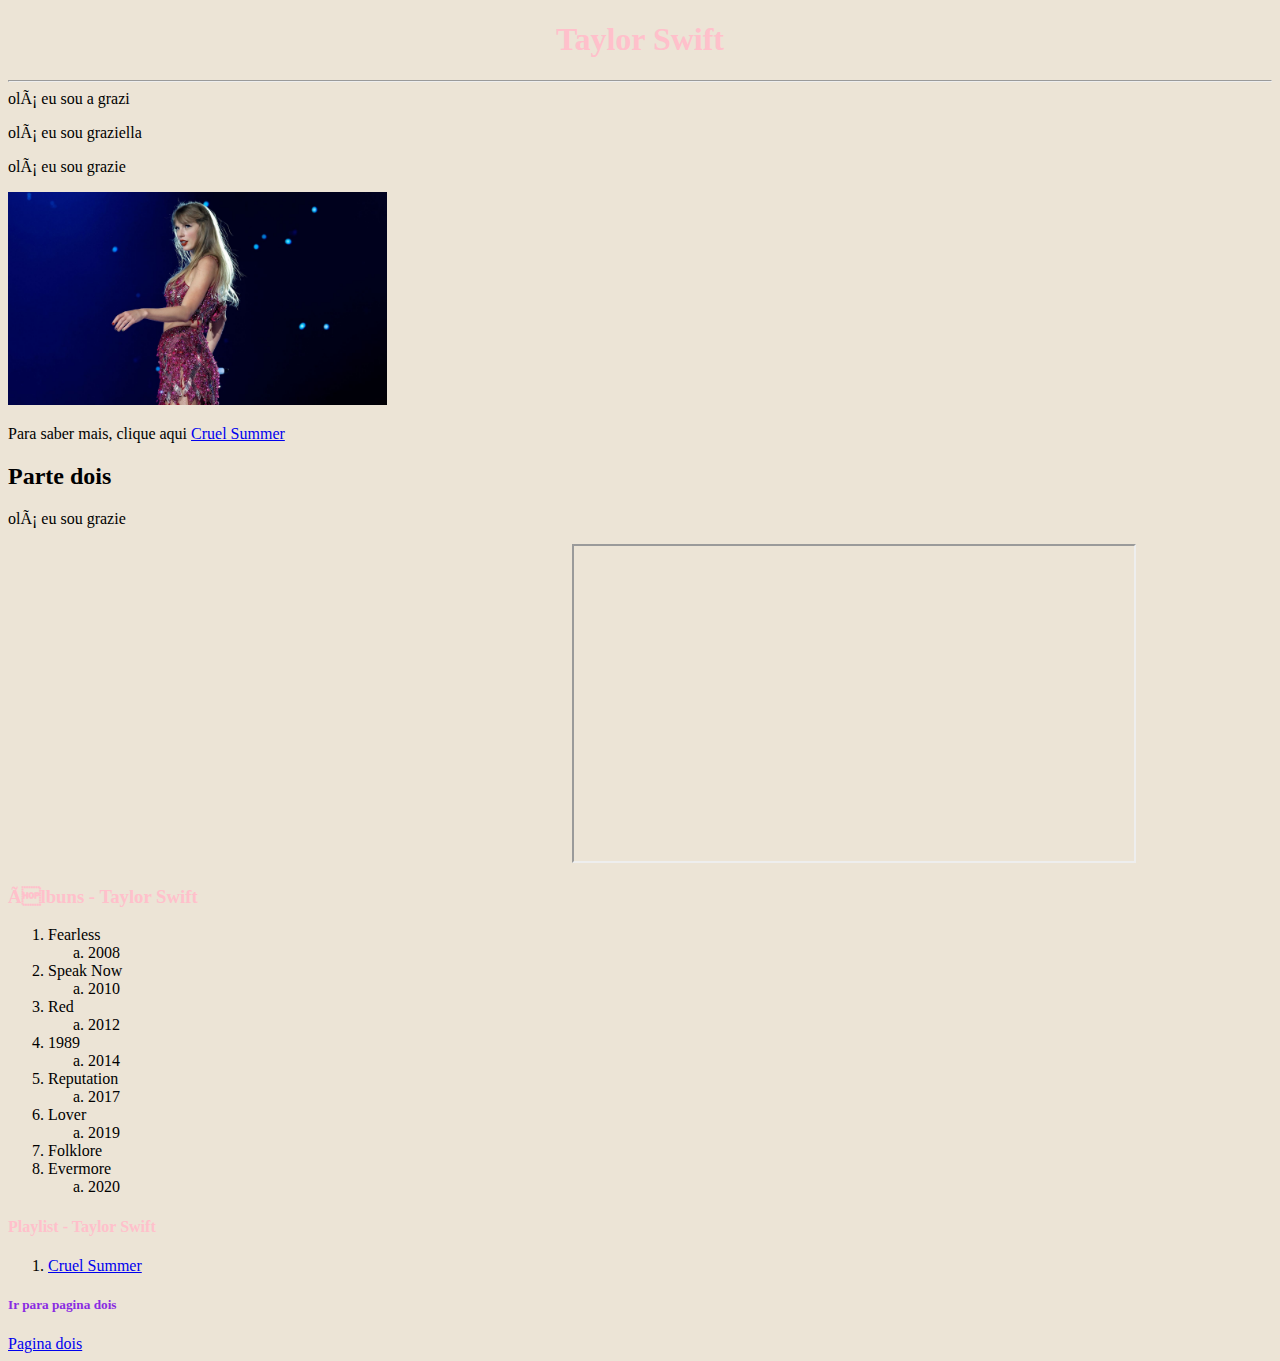
==== index.html @ 5e9f31f8 "Update index.html" ====
<!DOCTYPE html>
<html lang="pt-br">
<head>
    <meta charset="UFT-8">
    <meta name="viewport"content="width=device-width, initial-scale=1.0">
    <link rel="shortcut icon" href="favicon.png" type="image/png">
    <title>Primeiro Site</title>
</head>
        <body style="background-color: rgb(236, 228, 214);">
            <h1 style="text-align:center;color:pink;font-size: 55;"> Taylor Swift </h1>
            <hr>
            olá eu sou a grazi 
            <p> olá eu sou graziella</p>
            <p> olá eu sou grazie</p>
            <img src="taylor swfit.jpeg" width="30%" />
            <p> Para saber mais, clique aqui
                <a href="https://youtu.be/ic8j13piAhQ?si=aEG5fLqDv_G0RYVB"> Cruel Summer</a></p>
                <h2> Parte dois</h2>
                <p> olá eu sou grazie</p>
                <iframe width="560" height="315" src="https://www.youtube-nocookie.com/embed/amgPXKrFZVg?si=nEIVb8xx_25KAHhW" title="YouTube video player" frameborder="0" allow="accelerometer; autoplay; clipboard-write; encrypted-media; gyroscope; picture-in-picture; web-share" referrerpolicy="strict-origin-when-cross-origin" allowfullscreen></iframe>            
                <iframe width="560" height="315" src="https://www.cnnbrasil.com.br/entretenimento/taylor-swift-inaugura-setor-atras-do-palco-para-fas-apenas-escutarem-shows/"></iframe>
            <h3 style="color: pink;font-size:40">Álbuns - Taylor Swift</h3>
            <ol>
                <li>Fearless</li>
                <ol type="a">
                    <li>2008</li>
                </ol>
                <li>Speak Now </li>
                <ol type="a">
                    <li> 2010</li>
                </ol type="a">
                <li>Red</li>
                <ol type="a">
                    <li>2012</li>
                </ol>
                <li>1989</li>
                <ol type="a">
                    <li> 2014</li>
                </ol>
                <li>Reputation </li>
                <ol type="a">
                    <li>2017</li>
                </ol>
                <li>Lover</li>
                <ol type="a">
                    <li>2019</li>
                </ol>
                <li>Folklore </li>
                <li>Evermore</li>
                <ol type="a">
                    <li>2020</li>
                </ol>
            </ol>
            <h4 style="color: pink;font-size:50"> Playlist - Taylor Swift</h4>
            <ol>
                <li><a href="https://youtu.be/ic8j13piAhQ?si=-uRvXHIl0A_Ffdnr" target="_blank"> Cruel Summer </a></li>
            </ol>
            <h5 style="color:blueviolet"> Ir para pagina dois </h5>
                <a href="pagina2.html" target="_blank"> Pagina dois</a>
         
            </body>
</html>
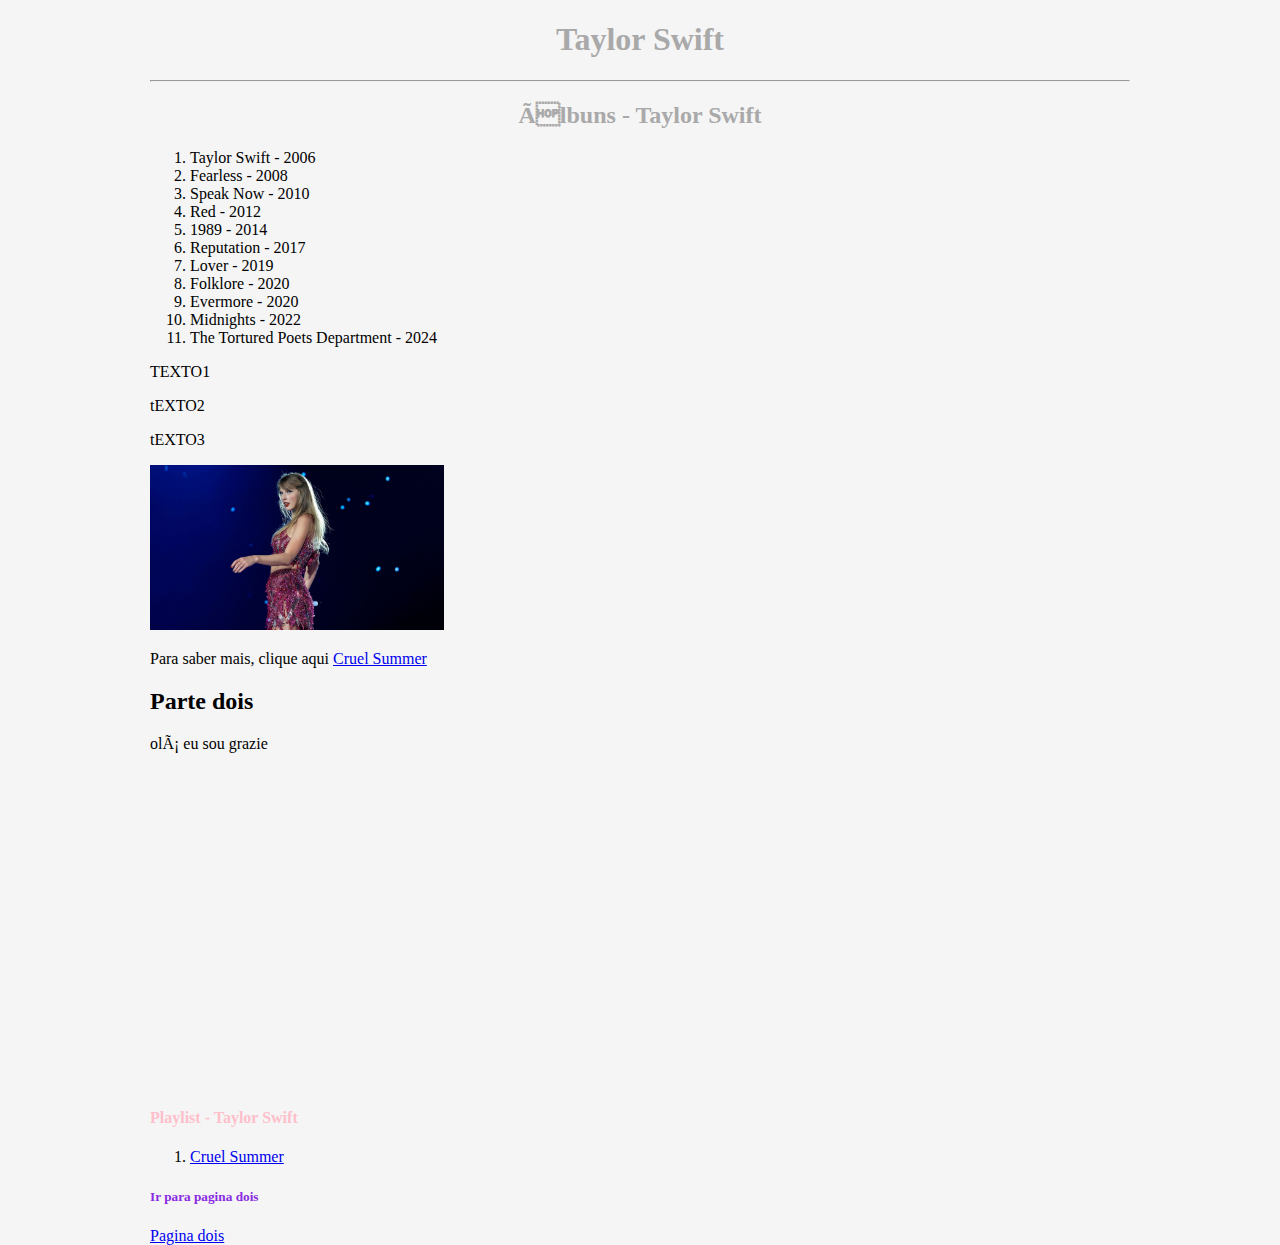
==== commit 99e950e2: "teste" ====
--- a/index.html
+++ b/index.html
@@ -6,51 +6,34 @@
     <link rel="shortcut icon" href="favicon.png" type="image/png">
     <title>Primeiro Site</title>
 </head>
-        <body style="background-color: rgb(236, 228, 214);">
-            <h1 style="text-align:center;color:pink;font-size: 55;"> Taylor Swift </h1>
+        <body style="background-color:WhiteSmoke; margin:0 150px;">
+            <h1 style="text-align:center;color:DarkGray;"> Taylor Swift </h1>
             <hr>
-            olá eu sou a grazi 
-            <p> olá eu sou graziella</p>
-            <p> olá eu sou grazie</p>
+            <h2 style="color: darkgray;font-size:40; text-align:center">Álbuns - Taylor Swift</h2>
+            <ol>
+                <li>Taylor Swift - 2006</li>
+                <li>Fearless - 2008</li>
+                <li>Speak Now - 2010</li>
+                <li>Red - 2012</li>
+                <li>1989 - 2014</li>
+                <li>Reputation - 2017 </li>
+                <li>Lover - 2019</li>
+                <li>Folklore - 2020</li>
+                <li>Evermore -  2020</li>
+                <li>Midnights - 2022</li>
+                <li>The Tortured Poets Department - 2024</li>         
+            </ol>
+            TEXTO1
+            <p> tEXTO2</p>
+            <p> tEXTO3</p>
             <img src="taylor swfit.jpeg" width="30%" />
             <p> Para saber mais, clique aqui
                 <a href="https://youtu.be/ic8j13piAhQ?si=aEG5fLqDv_G0RYVB"> Cruel Summer</a></p>
                 <h2> Parte dois</h2>
                 <p> olá eu sou grazie</p>
                 <iframe width="560" height="315" src="https://www.youtube-nocookie.com/embed/amgPXKrFZVg?si=nEIVb8xx_25KAHhW" title="YouTube video player" frameborder="0" allow="accelerometer; autoplay; clipboard-write; encrypted-media; gyroscope; picture-in-picture; web-share" referrerpolicy="strict-origin-when-cross-origin" allowfullscreen></iframe>            
-                <iframe width="560" height="315" src="https://www.cnnbrasil.com.br/entretenimento/taylor-swift-inaugura-setor-atras-do-palco-para-fas-apenas-escutarem-shows/"></iframe>
-            <h3 style="color: pink;font-size:40">Álbuns - Taylor Swift</h3>
-            <ol>
-                <li>Fearless</li>
-                <ol type="a">
-                    <li>2008</li>
-                </ol>
-                <li>Speak Now </li>
-                <ol type="a">
-                    <li> 2010</li>
-                </ol type="a">
-                <li>Red</li>
-                <ol type="a">
-                    <li>2012</li>
-                </ol>
-                <li>1989</li>
-                <ol type="a">
-                    <li> 2014</li>
-                </ol>
-                <li>Reputation </li>
-                <ol type="a">
-                    <li>2017</li>
-                </ol>
-                <li>Lover</li>
-                <ol type="a">
-                    <li>2019</li>
-                </ol>
-                <li>Folklore </li>
-                <li>Evermore</li>
-                <ol type="a">
-                    <li>2020</li>
-                </ol>
-            </ol>
+               
+          
             <h4 style="color: pink;font-size:50"> Playlist - Taylor Swift</h4>
             <ol>
                 <li><a href="https://youtu.be/ic8j13piAhQ?si=-uRvXHIl0A_Ffdnr" target="_blank"> Cruel Summer </a></li>
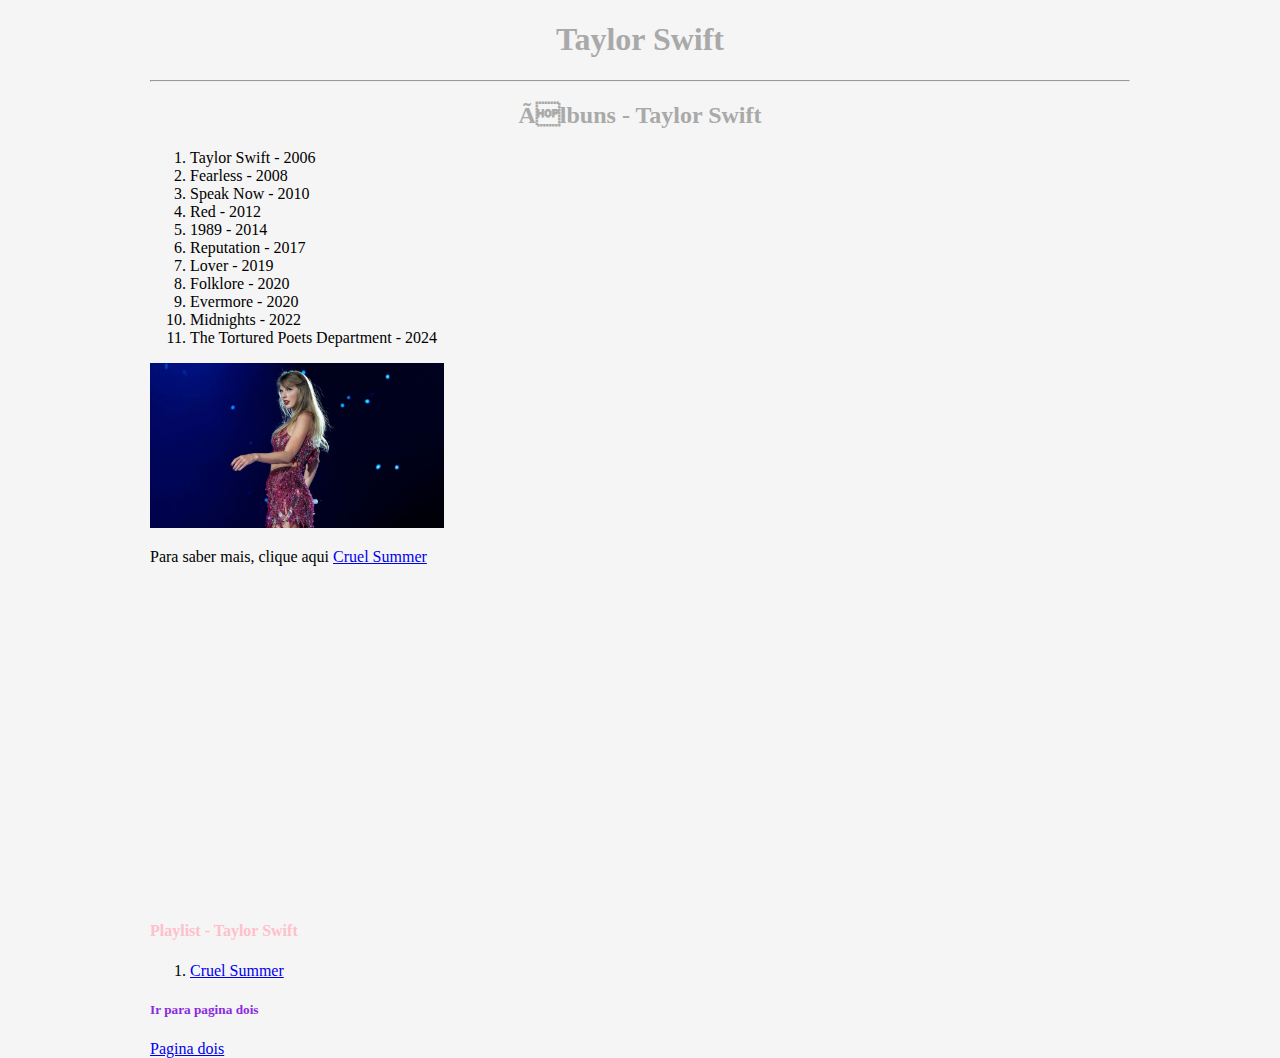
==== commit 0274e02a: "teste" ====
--- a/index.html
+++ b/index.html
@@ -5,8 +5,10 @@
     <meta name="viewport"content="width=device-width, initial-scale=1.0">
     <link rel="shortcut icon" href="favicon.png" type="image/png">
     <title>Primeiro Site</title>
+    <link rel="preconnect" href="https://fonts.googleapis.com">
 </head>
         <body style="background-color:WhiteSmoke; margin:0 150px;">
+            <link rel="preconnect" href="https://fonts.googleapis.com">
             <h1 style="text-align:center;color:DarkGray;"> Taylor Swift </h1>
             <hr>
             <h2 style="color: darkgray;font-size:40; text-align:center">Álbuns - Taylor Swift</h2>
@@ -23,14 +25,9 @@
                 <li>Midnights - 2022</li>
                 <li>The Tortured Poets Department - 2024</li>         
             </ol>
-            TEXTO1
-            <p> tEXTO2</p>
-            <p> tEXTO3</p>
             <img src="taylor swfit.jpeg" width="30%" />
             <p> Para saber mais, clique aqui
                 <a href="https://youtu.be/ic8j13piAhQ?si=aEG5fLqDv_G0RYVB"> Cruel Summer</a></p>
-                <h2> Parte dois</h2>
-                <p> olá eu sou grazie</p>
                 <iframe width="560" height="315" src="https://www.youtube-nocookie.com/embed/amgPXKrFZVg?si=nEIVb8xx_25KAHhW" title="YouTube video player" frameborder="0" allow="accelerometer; autoplay; clipboard-write; encrypted-media; gyroscope; picture-in-picture; web-share" referrerpolicy="strict-origin-when-cross-origin" allowfullscreen></iframe>            
                
           
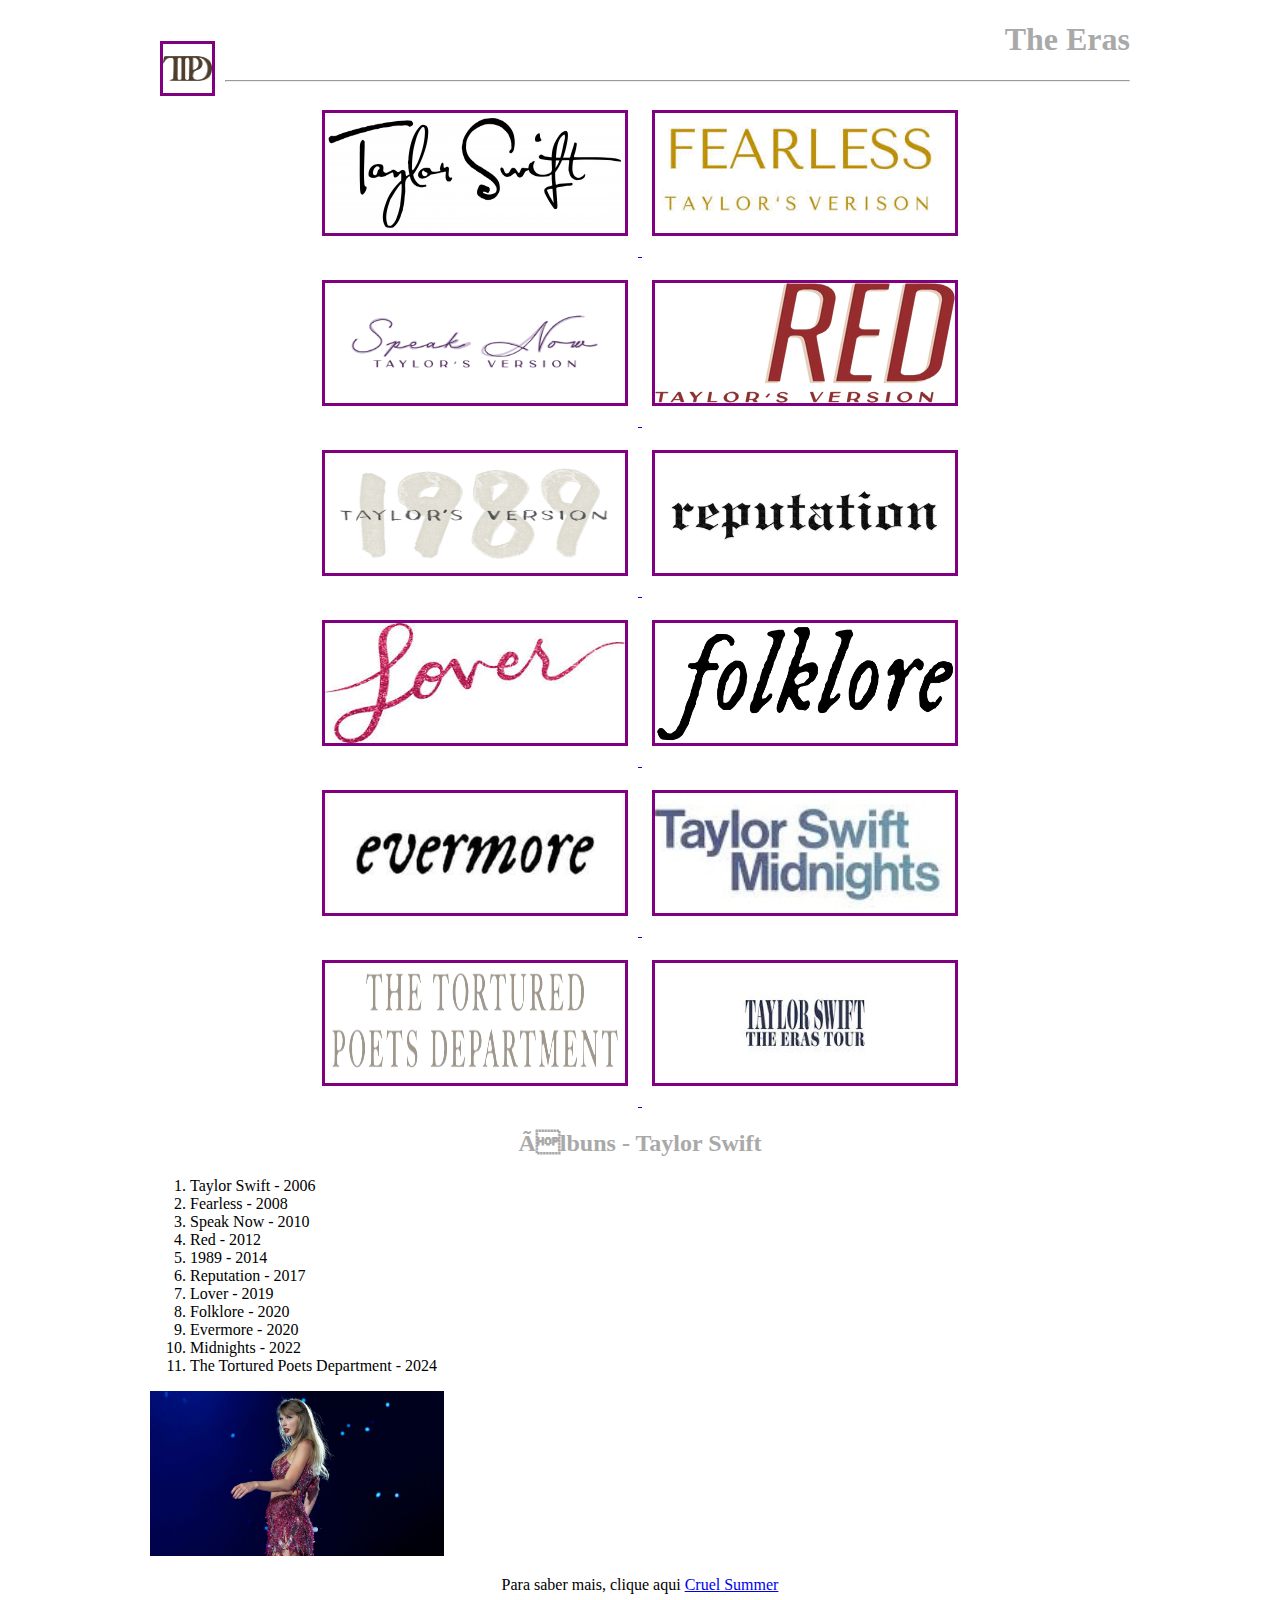
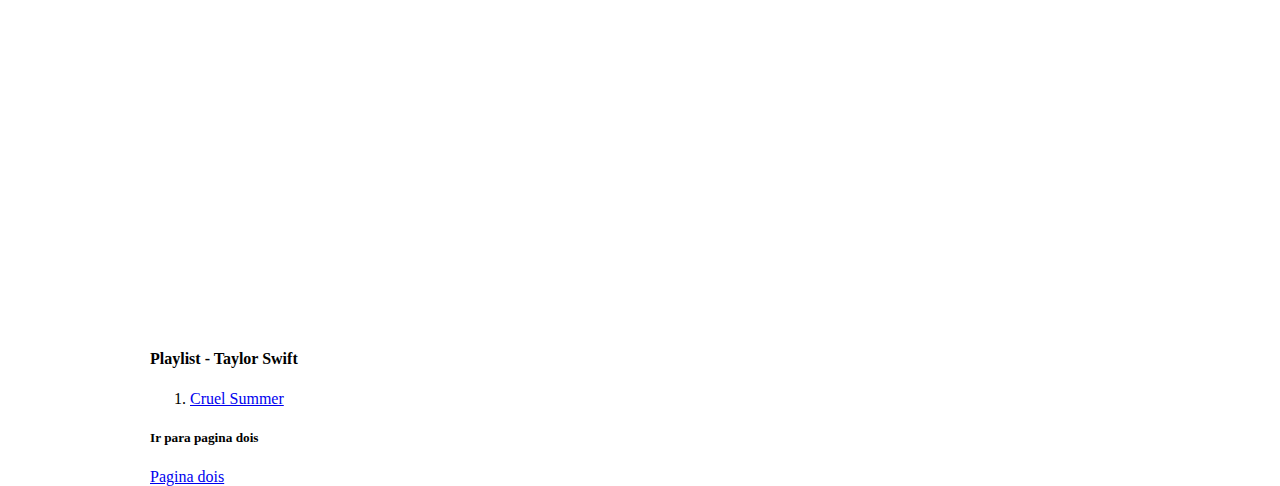
==== commit e01f701e: "teste" ====
--- a/index.html
+++ b/index.html
@@ -3,15 +3,67 @@
 <head>
     <meta charset="UFT-8">
     <meta name="viewport"content="width=device-width, initial-scale=1.0">
-    <link rel="shortcut icon" href="favicon.png" type="image/png">
-    <title>Primeiro Site</title>
+    <link rel="shortcut icon" href="imagens/logoTaylor.png" type="image/png">
+    <title>Taylor Swift- Home</title>
     <link rel="preconnect" href="https://fonts.googleapis.com">
+    <link rel="stylesheet" href="css/estilo.css">
+    <link rel="preconnect" href="https://fonts.googleapis.com">
+    <style>
+        a img {
+            max-width: 300px;
+            width: 300px;
+            max-height: 120px;
+            height: 120px;
+        }
+    </style>
+
 </head>
-        <body style="background-color:WhiteSmoke; margin:0 150px;">
-            <link rel="preconnect" href="https://fonts.googleapis.com">
-            <h1 style="text-align:center;color:DarkGray;"> Taylor Swift </h1>
+        <body>
+            <div>
+               <img src=" imagens/logoTaylor.png" width="5%" alt="Logo taylor" title="logo" style="float: left;">
+               <h1> The Eras </h1>  
+            </div>
             <hr>
-            <h2 style="color: darkgray;font-size:40; text-align:center">Álbuns - Taylor Swift</h2>
+            <div style="text-align: center; width: 80%;  margin: 0 10%;">
+                <a href="https://www.youtube.com/playlist?list=PLdXAaFXS7KDv_A4FSG4bZ_xM1gpfwlR4V" target="_blank">
+                    <img src="imagens/TSlogo.jpg" >
+                </a>
+                <a href="playlist.html" target="_blank">
+                    <img src="imagens/fearlessjpg.jpg" >
+                </a>
+                <a href="https://www.youtube.com/playlist?list=PLxA687tYuMWiQ8--6osItwaFfYm2Pj3ci" target="_blank">
+                    <img src="SpeakNow.webp" >
+                </a>
+                <a href="https://www.youtube.com/playlist?list=PLxA687tYuMWitUXCzppRcz3Tvnc763PPB" target="_blank">
+                    <img src="imagens/red.webp">
+                </a>
+                <a href="https://www.youtube.com/playlist?list=PLxA687tYuMWiHaLuwtNz6edZMBBgrXTL_" target="_blank">
+                    <img src="imagens/1989_(Taylor's_Version).png">
+                </a>
+                <a href="https://www.youtube.com/playlist?list=PLbf3ayzuvZVU9NvZVGv4EE_YLlli0IEpt" target="_blank">
+                    <img src="imagens/reputacion.png">
+                </a>
+                <a href="https://www.youtube.com/playlist?list=PLzbGLskt3hhnZbC2GPdJv7BBWJcmH_Czq" target="_blank">
+                    <img src="imagens/lover.jpg">
+                </a>
+                <a href="https://www.youtube.com/playlist?list=PLfiMjLyNWxeZl828zfvlnymKB2c9o3cKp" target="_blank">
+                    <img src="imagens/folklore.png">
+                </a>
+                <a href="https://www.youtube.com/playlist?list=PLINj2JJM1jxP3taLik1NA6CFs5L-TD7uw" target="_blank">
+                    <img src="imagens/evermore.jpg">
+                </a>
+                <a href="https://www.youtube.com/playlist?list=PLxA687tYuMWgXjGLvPvOWqXWgHEIA2JW6" target="_blank">
+                    <img src="imagens/midnights.jpg">
+                </a>
+                <a href="https://www.youtube.com/playlist?list=PLgaFNC_I_ZkkGoUZNP2IdPaPThH9Sq68o" target="_blank">
+                    <img src="imagens/The_Tortured_Poets_Department_Logo (1).png">
+                </a>
+                <a href="https://www.youtube.com/playlist?list=PLbf3ayzuvZVU9NvZVGv4EE_YLlli0IEpt" target="_blank">
+                    <img src="imagens/theErasjpg.jpg">
+                </a>
+            </div>
+
+            <h2>Álbuns - Taylor Swift</h2>
             <ol>
                 <li>Taylor Swift - 2006</li>
                 <li>Fearless - 2008</li>
@@ -31,11 +83,11 @@
                 <iframe width="560" height="315" src="https://www.youtube-nocookie.com/embed/amgPXKrFZVg?si=nEIVb8xx_25KAHhW" title="YouTube video player" frameborder="0" allow="accelerometer; autoplay; clipboard-write; encrypted-media; gyroscope; picture-in-picture; web-share" referrerpolicy="strict-origin-when-cross-origin" allowfullscreen></iframe>            
                
           
-            <h4 style="color: pink;font-size:50"> Playlist - Taylor Swift</h4>
+            <h4> Playlist - Taylor Swift</h4>
             <ol>
                 <li><a href="https://youtu.be/ic8j13piAhQ?si=-uRvXHIl0A_Ffdnr" target="_blank"> Cruel Summer </a></li>
             </ol>
-            <h5 style="color:blueviolet"> Ir para pagina dois </h5>
+            <h5> Ir para pagina dois </h5>
                 <a href="pagina2.html" target="_blank"> Pagina dois</a>
          
             </body>
--- a/css/estilo.css
+++ b/css/estilo.css
@@ -0,0 +1,32 @@
+
+h1{
+    text-align: right;
+    font-size:55 ;
+    color:darkgray;
+    font-family: 'Times New Roman', Times, serif;
+}
+body{
+    background-color:EEEEE0;
+    margin:0 150px;
+}
+h2{
+    text-align:center;
+    font-size:40;
+    color:darkgray;
+    font-family: 'Times New Roman', Times, serif;  
+}
+div img{
+    border: 3px solid purple;
+    margin: 20px 10px;
+}
+
+div img:hover{
+    border: 3px solid yellow;
+}
+
+p{
+    text-align: center;
+    font-size: 21;
+    color:black;
+    font-family: 'Times New Roman', Times, serif;  
+}
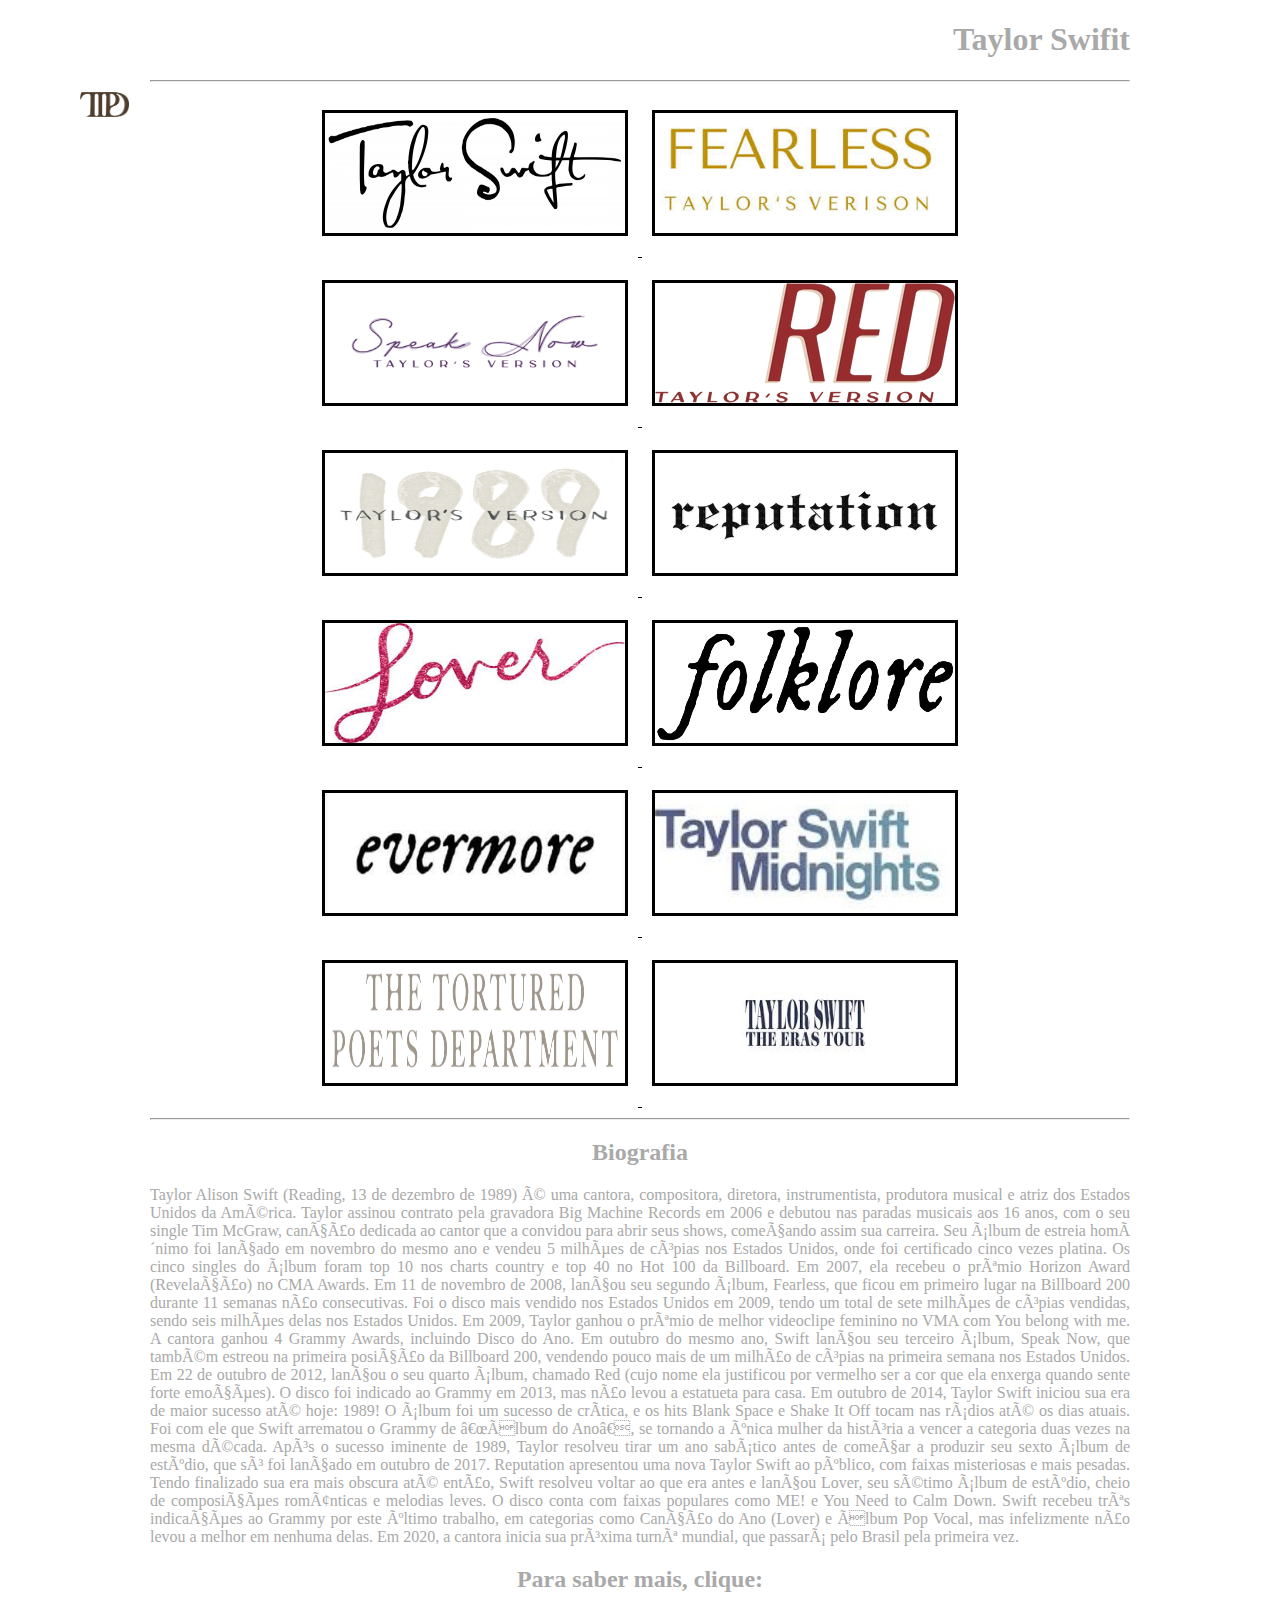
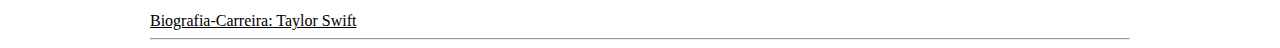
==== commit f594cb2f: "teste" ====
--- a/index.html
+++ b/index.html
@@ -8,22 +8,14 @@
     <link rel="preconnect" href="https://fonts.googleapis.com">
     <link rel="stylesheet" href="css/estilo.css">
     <link rel="preconnect" href="https://fonts.googleapis.com">
-    <style>
-        a img {
-            max-width: 300px;
-            width: 300px;
-            max-height: 120px;
-            height: 120px;
-        }
-    </style>
-
+    
 </head>
         <body>
-            <div>
-               <img src=" imagens/logoTaylor.png" width="5%" alt="Logo taylor" title="logo" style="float: left;">
-               <h1> The Eras </h1>  
-            </div>
+            <h1>Taylor Swifit</h1>
+            <img src=" imagens/logoTaylor.png" width="5%" alt="Logo taylor" title="logo" style="float: left; margin-left: -70px;">
+
             <hr>
+
             <div style="text-align: center; width: 80%;  margin: 0 10%;">
                 <a href="https://www.youtube.com/playlist?list=PLdXAaFXS7KDv_A4FSG4bZ_xM1gpfwlR4V" target="_blank">
                     <img src="imagens/TSlogo.jpg" >
@@ -32,7 +24,7 @@
                     <img src="imagens/fearlessjpg.jpg" >
                 </a>
                 <a href="https://www.youtube.com/playlist?list=PLxA687tYuMWiQ8--6osItwaFfYm2Pj3ci" target="_blank">
-                    <img src="SpeakNow.webp" >
+                    <img src="imagens/SpeakNow.webp" >
                 </a>
                 <a href="https://www.youtube.com/playlist?list=PLxA687tYuMWitUXCzppRcz3Tvnc763PPB" target="_blank">
                     <img src="imagens/red.webp">
@@ -63,32 +55,33 @@
                 </a>
             </div>
 
-            <h2>Álbuns - Taylor Swift</h2>
-            <ol>
-                <li>Taylor Swift - 2006</li>
-                <li>Fearless - 2008</li>
-                <li>Speak Now - 2010</li>
-                <li>Red - 2012</li>
-                <li>1989 - 2014</li>
-                <li>Reputation - 2017 </li>
-                <li>Lover - 2019</li>
-                <li>Folklore - 2020</li>
-                <li>Evermore -  2020</li>
-                <li>Midnights - 2022</li>
-                <li>The Tortured Poets Department - 2024</li>         
-            </ol>
-            <img src="taylor swfit.jpeg" width="30%" />
-            <p> Para saber mais, clique aqui
-                <a href="https://youtu.be/ic8j13piAhQ?si=aEG5fLqDv_G0RYVB"> Cruel Summer</a></p>
-                <iframe width="560" height="315" src="https://www.youtube-nocookie.com/embed/amgPXKrFZVg?si=nEIVb8xx_25KAHhW" title="YouTube video player" frameborder="0" allow="accelerometer; autoplay; clipboard-write; encrypted-media; gyroscope; picture-in-picture; web-share" referrerpolicy="strict-origin-when-cross-origin" allowfullscreen></iframe>            
-               
-          
-            <h4> Playlist - Taylor Swift</h4>
-            <ol>
-                <li><a href="https://youtu.be/ic8j13piAhQ?si=-uRvXHIl0A_Ffdnr" target="_blank"> Cruel Summer </a></li>
-            </ol>
-            <h5> Ir para pagina dois </h5>
-                <a href="pagina2.html" target="_blank"> Pagina dois</a>
+            <hr>
+            <h2> Biografia</h2>
+            <p>Taylor Alison Swift (Reading, 13 de dezembro de 1989) é uma cantora, compositora, diretora, instrumentista, produtora musical e atriz dos Estados Unidos da América.
+                Taylor assinou contrato pela gravadora Big Machine Records em 2006 e debutou nas paradas musicais aos 16 anos, com o seu single Tim McGraw, canção dedicada ao cantor que a convidou para abrir seus shows, começando assim sua carreira.
+                
+                Seu álbum de estreia homônimo foi lançado em novembro do mesmo ano e vendeu 5 milhões de cópias nos Estados Unidos, onde foi certificado cinco vezes platina. Os cinco singles do álbum foram top 10 nos charts country e top 40 no Hot 100 da Billboard. Em 2007, ela recebeu o prêmio Horizon Award (Revelação) no CMA Awards.
+                
+                Em 11 de novembro de 2008, lançou seu segundo álbum, Fearless, que ficou em primeiro lugar na Billboard 200 durante 11 semanas não consecutivas. Foi o disco mais vendido nos Estados Unidos em 2009, tendo um total de sete milhões de cópias vendidas, sendo seis milhões delas nos Estados Unidos.
+                
+                Em 2009, Taylor ganhou o prêmio de melhor videoclipe feminino no VMA com You belong with me. A cantora ganhou 4 Grammy Awards, incluindo Disco do Ano. Em outubro do mesmo ano, Swift lançou seu terceiro álbum, Speak Now, que também estreou na primeira posição da Billboard 200, vendendo pouco mais de um milhão de cópias na primeira semana nos Estados Unidos.
+                
+                Em 22 de outubro de 2012, lançou o seu quarto álbum, chamado Red (cujo nome ela justificou por vermelho ser a cor que ela enxerga quando sente forte emoções). O disco foi indicado ao Grammy em 2013, mas não levou a estatueta para casa.
+                
+                Em outubro de 2014, Taylor Swift iniciou sua era de maior sucesso até hoje: 1989! O álbum foi um sucesso de crítica, e os hits Blank Space e Shake It Off tocam nas rádios até os dias atuais. Foi com ele que Swift arrematou o Grammy de “Álbum do Ano”, se tornando a única mulher da história a vencer a categoria duas vezes na mesma década.
+                
+                Após o sucesso iminente de 1989, Taylor resolveu tirar um ano sabático antes de começar a produzir seu sexto álbum de estúdio, que só foi lançado em outubro de 2017. Reputation apresentou uma nova Taylor Swift ao público, com faixas misteriosas e mais pesadas.
+                
+                Tendo finalizado sua era mais obscura até então, Swift resolveu voltar ao que era antes e lançou Lover, seu sétimo álbum de estúdio, cheio de composições românticas e melodias leves. O disco conta com faixas populares como ME! e You Need to Calm Down.
+                
+                Swift recebeu três indicações ao Grammy por este último trabalho, em categorias como Canção do Ano (Lover) e Álbum Pop Vocal, mas infelizmente não levou a melhor em nenhuma delas.
+                
+                Em 2020, a cantora inicia sua próxima turnê mundial, que passará pelo Brasil pela primeira vez.
+                
+                </p>
+                <h2>Para saber mais, clique: </h2>
+                <a href="https://taylorswift.com.br/biografia/" target="_blank"> Biografia-Carreira: Taylor Swift </a>
+                <hr>
          
             </body>
 </html>--- a/css/estilo.css
+++ b/css/estilo.css
@@ -5,28 +5,47 @@
     color:darkgray;
     font-family: 'Times New Roman', Times, serif;
 }
+
 body{
     background-color:EEEEE0;
     margin:0 150px;
 }
-h2{
-    text-align:center;
-    font-size:40;
-    color:darkgray;
-    font-family: 'Times New Roman', Times, serif;  
-}
+
 div img{
-    border: 3px solid purple;
+    border: 3px solid black;
     margin: 20px 10px;
 }
 
 div img:hover{
-    border: 3px solid yellow;
+    border: 3px solid pink;
+}
+
+h2{
+    text-align: center;
+    font: size 300;
+    color:darkgray;
+    font-family: 'Times New Roman', Times, serif;  
+    margin-top: 2%;
+    margin-bottom: 2%;
 }
 
 p{
-    text-align: center;
-    font-size: 21;
-    color:black;
+    text-align:justify;
+    font-size:30;
+    color:darkgray;
     font-family: 'Times New Roman', Times, serif;  
 }
+
+a img {
+    max-width: 300px;
+    width: 300px;
+    max-height: 120px;
+    height: 120px;
+ }
+
+ a{
+    text-align: center;
+    color: black;
+    font-family: 'Times New Roman', Times, serif;
+    font-size: 20;
+ }
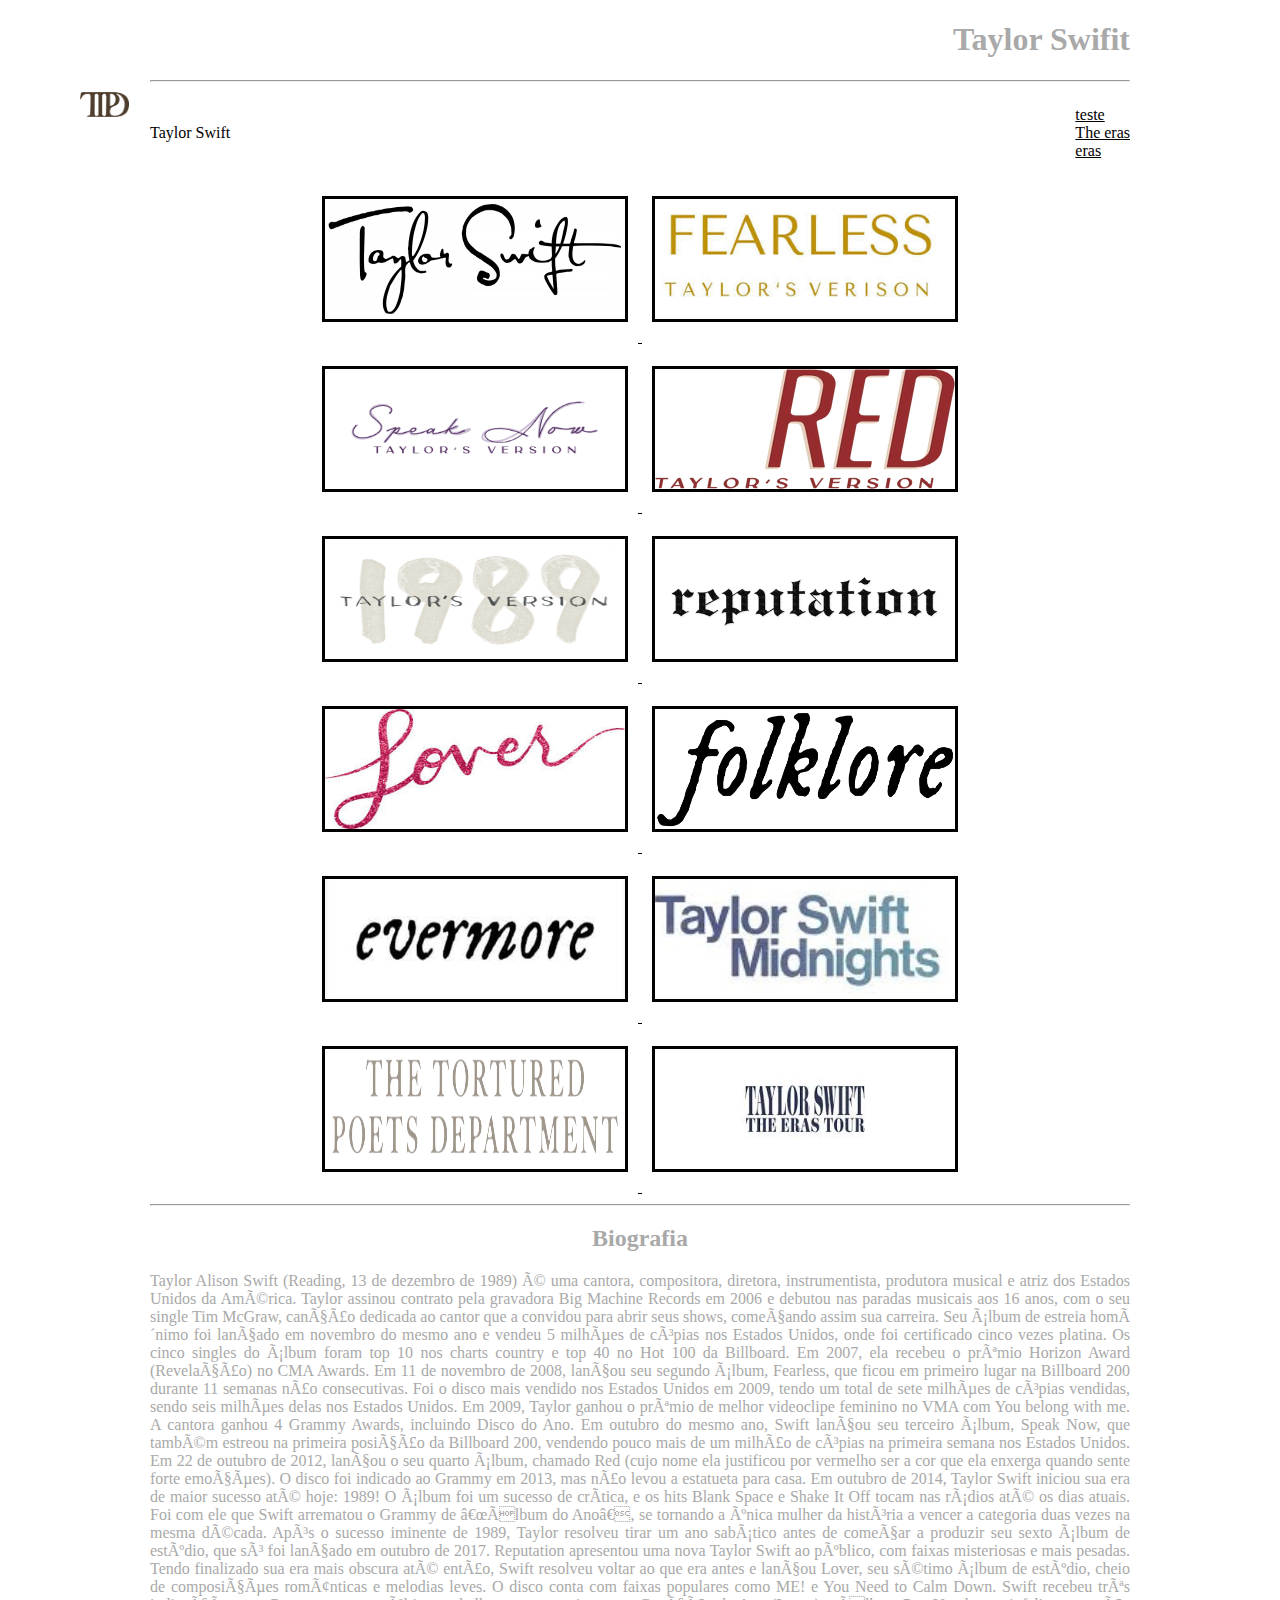
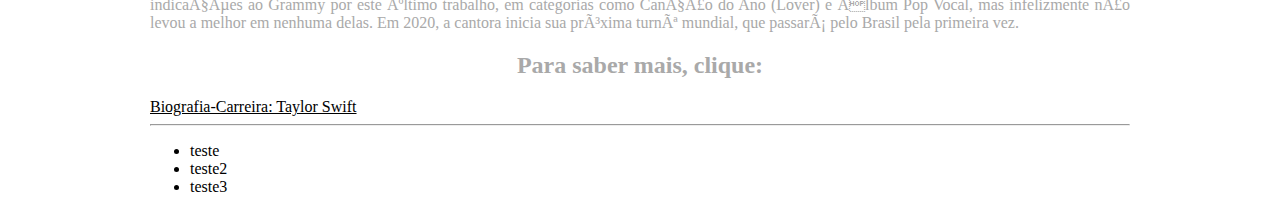
==== commit 19c17afe: "teste" ====
--- a/index.html
+++ b/index.html
@@ -13,8 +13,21 @@
         <body>
             <h1>Taylor Swifit</h1>
             <img src=" imagens/logoTaylor.png" width="5%" alt="Logo taylor" title="logo" style="float: left; margin-left: -70px;">
+     
+            <hr>
 
-            <hr>
+            <div>
+                <nav>
+                    <div class="logo">
+                        <span>Taylor Swift</span>
+                    </div>
+                    <ul>
+                        <li><a href="#">teste</a></li>
+                        <li><a href="#">The eras</a></li>
+                        <li><a href="#">eras</a></li>
+                    </ul>
+                </nav>
+            </div>
 
             <div style="text-align: center; width: 80%;  margin: 0 10%;">
                 <a href="https://www.youtube.com/playlist?list=PLdXAaFXS7KDv_A4FSG4bZ_xM1gpfwlR4V" target="_blank">
@@ -82,6 +95,15 @@
                 <h2>Para saber mais, clique: </h2>
                 <a href="https://taylorswift.com.br/biografia/" target="_blank"> Biografia-Carreira: Taylor Swift </a>
                 <hr>
+                
+
+                        <ul>
+                            <li> teste</li>
+                            <li> teste2</li> 
+                            <li> teste3</li>
+                        
+                        </ul>   
+                    
          
             </body>
 </html>--- a/css/estilo.css
+++ b/css/estilo.css
@@ -49,3 +49,21 @@
     font-family: 'Times New Roman', Times, serif;
     font-size: 20;
  }
+
+nav{
+    display: flex;
+    align-items: center;
+    justify-content: space-between;
+}
+nav .logo{
+    font-size: 55;
+    font-family: 'Times New Roman', Times, serif;
+    color: black;
+}
+nav ul{
+    list-style: none;
+
+}
+nav ul li{
+    
+}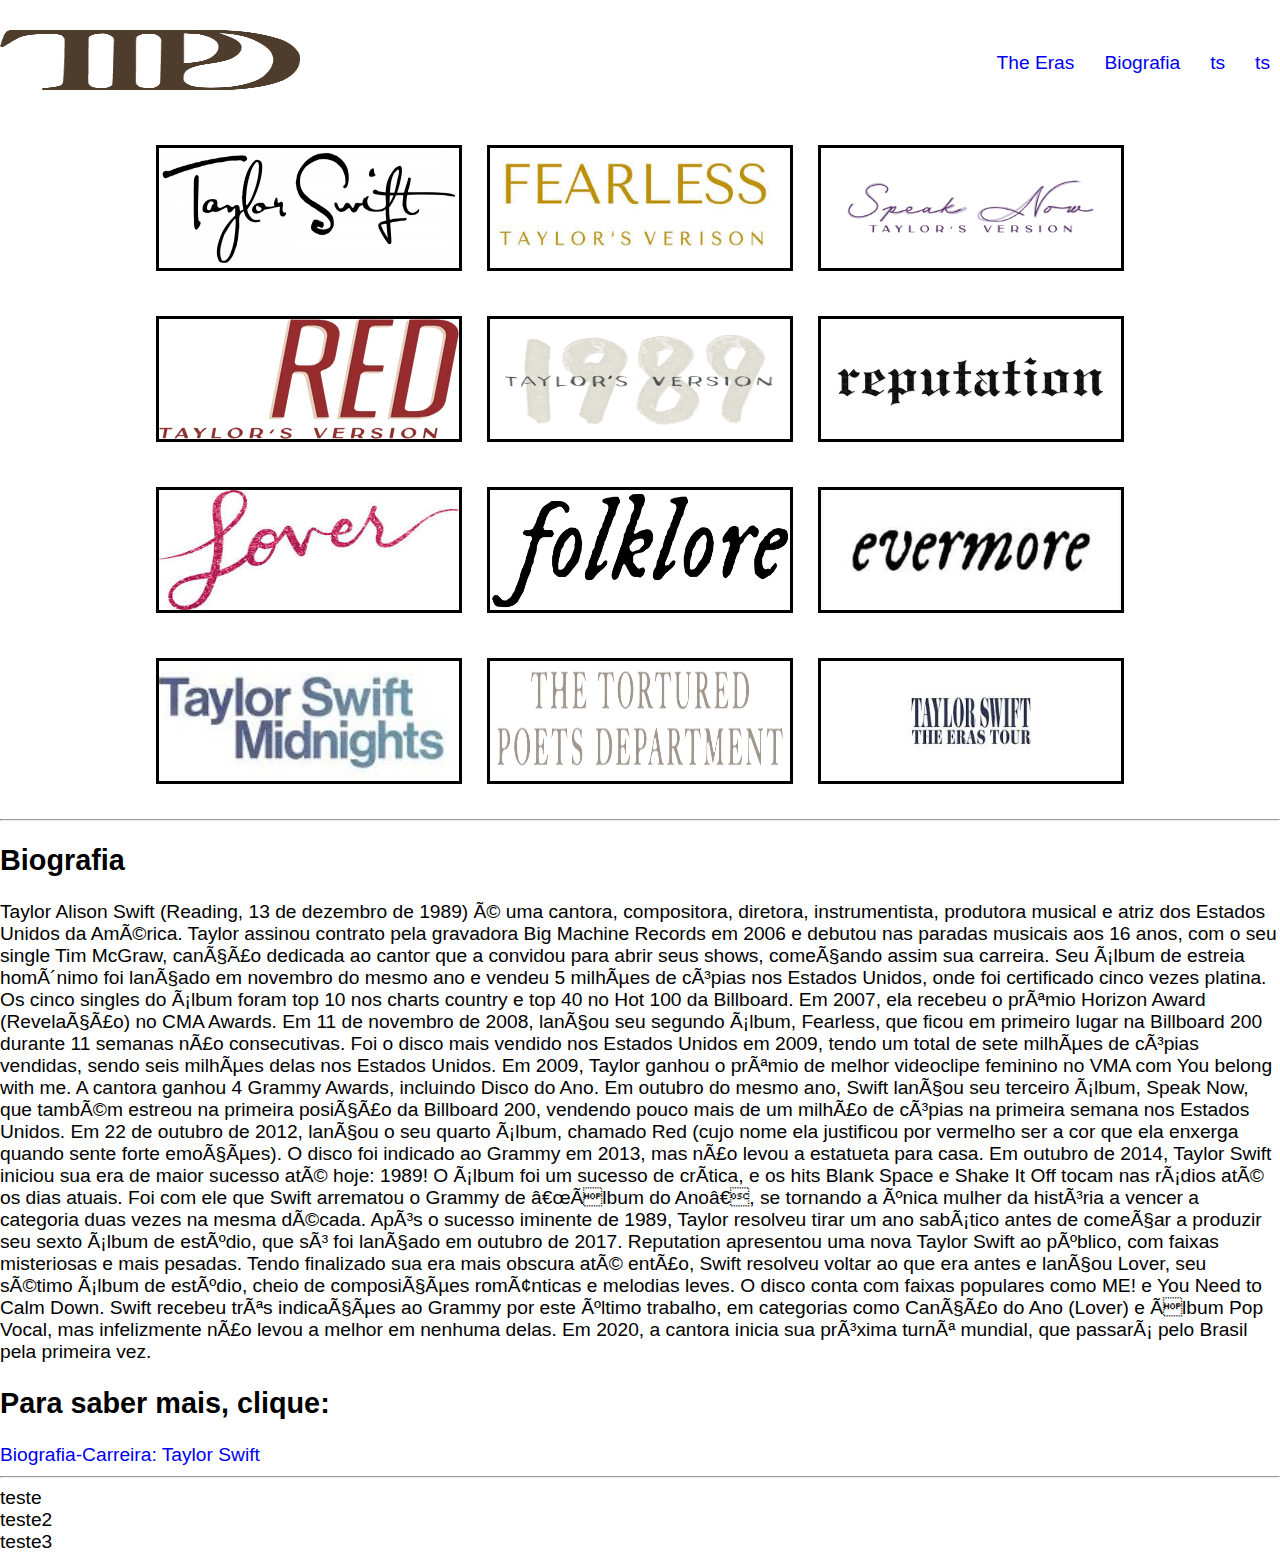
==== commit 28a3bd98: "teste" ====
--- a/index.html
+++ b/index.html
@@ -6,28 +6,28 @@
     <link rel="shortcut icon" href="imagens/logoTaylor.png" type="image/png">
     <title>Taylor Swift- Home</title>
     <link rel="preconnect" href="https://fonts.googleapis.com">
-    <link rel="stylesheet" href="css/estilo.css">
+    <link rel="stylesheet" href="css/style.css">
     <link rel="preconnect" href="https://fonts.googleapis.com">
     
 </head>
         <body>
-            <h1>Taylor Swifit</h1>
-            <img src=" imagens/logoTaylor.png" width="5%" alt="Logo taylor" title="logo" style="float: left; margin-left: -70px;">
-     
-            <hr>
+            <header>
+            <header class="cabecalho">
+                <a href="#"><img src="imagens/logoTaylor.png"></a>
+                <nav>
+                 <ul class="menu">
+                     <li><a href="#">The Eras</a></li> 
+                     <li><a href="#">Biografia</a></li>  
+                     <li><a href="#">ts</a></li>
+                     <li><a href="#">ts</a></li>      
+                 </ul>
+                </nav>
+             </header>
 
-            <div>
-                <nav>
-                    <div class="logo">
-                        <span>Taylor Swift</span>
-                    </div>
-                    <ul>
-                        <li><a href="#">teste</a></li>
-                        <li><a href="#">The eras</a></li>
-                        <li><a href="#">eras</a></li>
-                    </ul>
-                </nav>
-            </div>
+            
+
+
+
 
             <div style="text-align: center; width: 80%;  margin: 0 10%;">
                 <a href="https://www.youtube.com/playlist?list=PLdXAaFXS7KDv_A4FSG4bZ_xM1gpfwlR4V" target="_blank">
--- a/css/style.css
+++ b/css/style.css
@@ -0,0 +1,57 @@
+body,ul,li,p{
+    margin: 0;
+    padding:0px;
+    list-style: none;
+    font-size: 1.2rem;
+    font-family: Arial, Helvetica, sans-serif;
+}
+
+div img{
+    border: 3px solid black;
+    margin: 20px 10px;
+}
+
+div img:hover{
+    border: 3px solid pink;
+}
+
+
+
+a img {
+    max-width: 300px;
+    width: 300px;
+    max-height: 120px;
+    height: 120px;
+ }
+
+a{
+    text-decoration: none;
+}
+ .cabecalho{
+    background-color:EEEEE0;
+    display: flex;
+    flex-wrap: wrap;
+    justify-content:space-between;
+    align-items: center;
+    
+
+}
+.menu{
+    display: flex;
+}
+
+.menu li{
+    margin-left: 10px;
+}
+
+.menu li a{
+    display: block;
+    padding: 10px;
+}
+
+.logo img{
+    max-width: 10px;
+    width: 10px;
+    max-height: 10px;
+    height: 10px;
+}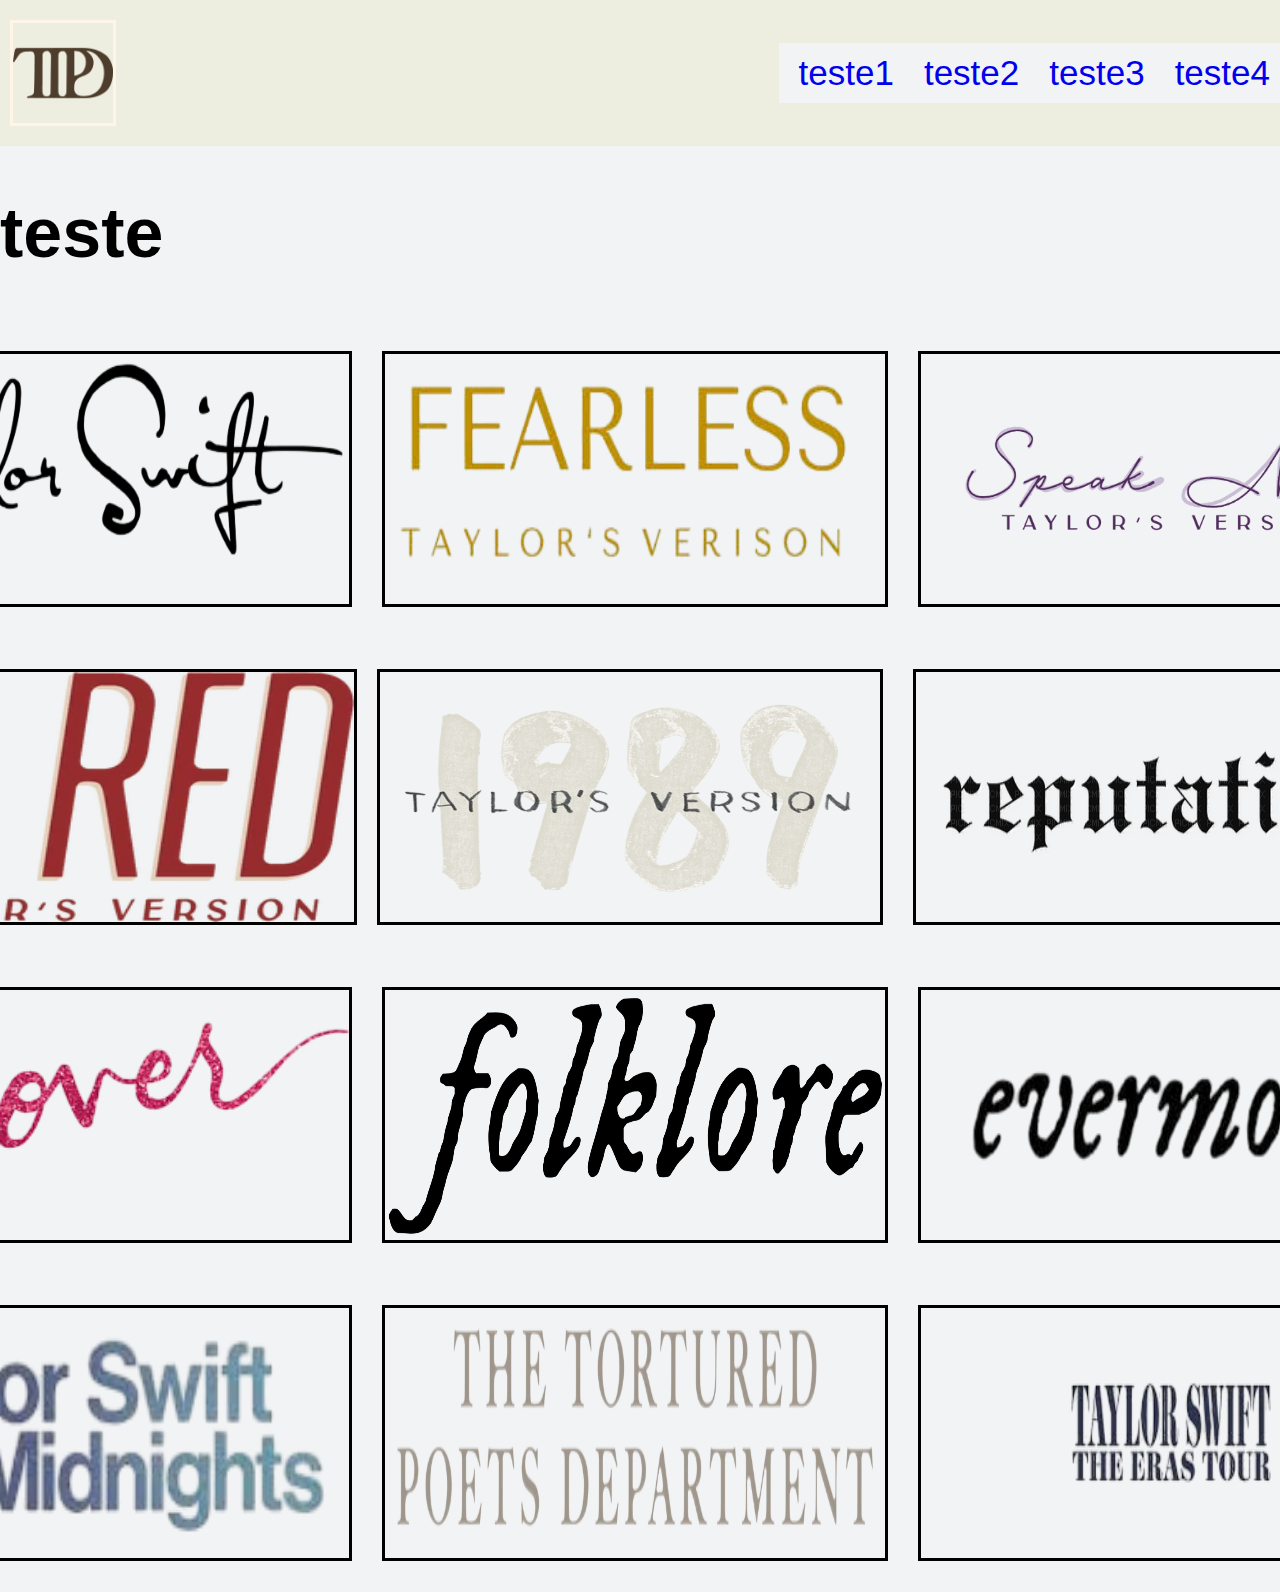
==== commit aa829e08: "teste" ====
--- a/index.html
+++ b/index.html
@@ -1,109 +1,74 @@
-<!DOCTYPE html>
-<html lang="pt-br">
-<head>
-    <meta charset="UFT-8">
-    <meta name="viewport"content="width=device-width, initial-scale=1.0">
-    <link rel="shortcut icon" href="imagens/logoTaylor.png" type="image/png">
-    <title>Taylor Swift- Home</title>
-    <link rel="preconnect" href="https://fonts.googleapis.com">
-    <link rel="stylesheet" href="css/style.css">
-    <link rel="preconnect" href="https://fonts.googleapis.com">
-    
-</head>
-        <body>
-            <header>
-            <header class="cabecalho">
-                <a href="#"><img src="imagens/logoTaylor.png"></a>
-                <nav>
-                 <ul class="menu">
-                     <li><a href="#">The Eras</a></li> 
-                     <li><a href="#">Biografia</a></li>  
-                     <li><a href="#">ts</a></li>
-                     <li><a href="#">ts</a></li>      
-                 </ul>
-                </nav>
-             </header>
+<htm  lang="pt-br"> 
+    <head>
+        <meta charset="UFT-8">
+        <meta name="viewport"content="width=device-width, initial-scale=1.0">
+        <link rel="shortcut icon" href="imagens/logoTaylor.png" type="image/png">
+        <link rel="stylesheet" href="css/style.css">
+        <title>Taylor Swift</title>
+        <meta charset="UFT-8">
+    </head>
+    <body>
 
-            
+        <header class="cabecalho">
+           <a  class="logo"><img src="imagens/logoTaylor.png" alt="logo" title="TDP"></a>
+           <nav>
+            <ul class="menu">
+                <li><a href="#">teste1</a></li> 
+                <li><a href="#">teste2</a></li>  
+                <li><a href="#">teste3</a></li>
+                <li><a href="#">teste4</a></li>      
+            </ul>
+           </nav>
+        </header>
+        <h1> teste</h1>
 
+    <primeiraline class="principal">
+        <section class="headline">
+            <img src="imagens/jpg-Photoroom.png" alt="Imagem álbum Taylor Swift" title="TAYLOR SWIFT">
+        </section>
+        <section class="headline">
+            <img src="imagens/fearlessjpg-Photoroom.png" alt="Imagem álbum Taylor Swift" title="FEARLESS">
+        </section>
+        <section class="headline">
+            <img src="imagens/SpeakNow.webp" alt="Imagem álbum Taylor Swift" title="SPEAK NOW">
+        </section>
+    </primeiraline>
 
+    <segundaline class="principal">
+        <section class="hedline">
+            <img src="imagens/red.webp" alt="Imagem álbum Taylor Swift" title="RED">
+        </section>
+        <section class="headline">
+            <img src="imagens/1989_(Taylor's_Version)-Photoroom.png" alt="Imagem álbum Taylor Swift" title="1989">
+        </section>
+        <section class="headline">
+            <img src="imagens/reputacion.png" alt="Imagem álbum Taylor Swift" title="REPUTACION">
+        </section>
+    </segundaline>
 
+    <terceiraline class="principal">
+        <section class="headline">
+            <img src="imagens/lover-Photoroom.png" alt="Imagem álbum Taylor Swift" title="LOVER">
+        </section>
+        <section class="headline">
+            <img src="imagens/folklore.png" alt="Imagem álbum Taylor Swift" title="FOLKLORE">
+        </section>
+        <section class="headline">
+            <img src="imagens/evermore-Photoroom.png" alt="Imagem álbum Taylor Swift" title="EVERMORE">
+        </section>
+    </terceiraline>
 
-            <div style="text-align: center; width: 80%;  margin: 0 10%;">
-                <a href="https://www.youtube.com/playlist?list=PLdXAaFXS7KDv_A4FSG4bZ_xM1gpfwlR4V" target="_blank">
-                    <img src="imagens/TSlogo.jpg" >
-                </a>
-                <a href="playlist.html" target="_blank">
-                    <img src="imagens/fearlessjpg.jpg" >
-                </a>
-                <a href="https://www.youtube.com/playlist?list=PLxA687tYuMWiQ8--6osItwaFfYm2Pj3ci" target="_blank">
-                    <img src="imagens/SpeakNow.webp" >
-                </a>
-                <a href="https://www.youtube.com/playlist?list=PLxA687tYuMWitUXCzppRcz3Tvnc763PPB" target="_blank">
-                    <img src="imagens/red.webp">
-                </a>
-                <a href="https://www.youtube.com/playlist?list=PLxA687tYuMWiHaLuwtNz6edZMBBgrXTL_" target="_blank">
-                    <img src="imagens/1989_(Taylor's_Version).png">
-                </a>
-                <a href="https://www.youtube.com/playlist?list=PLbf3ayzuvZVU9NvZVGv4EE_YLlli0IEpt" target="_blank">
-                    <img src="imagens/reputacion.png">
-                </a>
-                <a href="https://www.youtube.com/playlist?list=PLzbGLskt3hhnZbC2GPdJv7BBWJcmH_Czq" target="_blank">
-                    <img src="imagens/lover.jpg">
-                </a>
-                <a href="https://www.youtube.com/playlist?list=PLfiMjLyNWxeZl828zfvlnymKB2c9o3cKp" target="_blank">
-                    <img src="imagens/folklore.png">
-                </a>
-                <a href="https://www.youtube.com/playlist?list=PLINj2JJM1jxP3taLik1NA6CFs5L-TD7uw" target="_blank">
-                    <img src="imagens/evermore.jpg">
-                </a>
-                <a href="https://www.youtube.com/playlist?list=PLxA687tYuMWgXjGLvPvOWqXWgHEIA2JW6" target="_blank">
-                    <img src="imagens/midnights.jpg">
-                </a>
-                <a href="https://www.youtube.com/playlist?list=PLgaFNC_I_ZkkGoUZNP2IdPaPThH9Sq68o" target="_blank">
-                    <img src="imagens/The_Tortured_Poets_Department_Logo (1).png">
-                </a>
-                <a href="https://www.youtube.com/playlist?list=PLbf3ayzuvZVU9NvZVGv4EE_YLlli0IEpt" target="_blank">
-                    <img src="imagens/theErasjpg.jpg">
-                </a>
-            </div>
+    <quartaline class="principal">
+        <section class="headline">
+            <img src="imagens/midnights-Photoroom.png" alt="Imagem álbum Taylor Swift" title="MIDNIGHTS">
+        </section>
+        <section class="headline">
+            <img src="imagens/The_Tortured_Poets_Department_Logo (1).png" alt="Imagem álbum Taylor Swift" title="THE TORTURED POETS DEPARTMENT">
+        </section>
+        <section class="headline">
+            <img src="imagens/theErasjpg-Photoroom.png" alt="Imagem álbum Taylor Swift" title="THE ERAS">
+        </section>
+    </quartaline>
 
-            <hr>
-            <h2> Biografia</h2>
-            <p>Taylor Alison Swift (Reading, 13 de dezembro de 1989) é uma cantora, compositora, diretora, instrumentista, produtora musical e atriz dos Estados Unidos da América.
-                Taylor assinou contrato pela gravadora Big Machine Records em 2006 e debutou nas paradas musicais aos 16 anos, com o seu single Tim McGraw, canção dedicada ao cantor que a convidou para abrir seus shows, começando assim sua carreira.
-                
-                Seu álbum de estreia homônimo foi lançado em novembro do mesmo ano e vendeu 5 milhões de cópias nos Estados Unidos, onde foi certificado cinco vezes platina. Os cinco singles do álbum foram top 10 nos charts country e top 40 no Hot 100 da Billboard. Em 2007, ela recebeu o prêmio Horizon Award (Revelação) no CMA Awards.
-                
-                Em 11 de novembro de 2008, lançou seu segundo álbum, Fearless, que ficou em primeiro lugar na Billboard 200 durante 11 semanas não consecutivas. Foi o disco mais vendido nos Estados Unidos em 2009, tendo um total de sete milhões de cópias vendidas, sendo seis milhões delas nos Estados Unidos.
-                
-                Em 2009, Taylor ganhou o prêmio de melhor videoclipe feminino no VMA com You belong with me. A cantora ganhou 4 Grammy Awards, incluindo Disco do Ano. Em outubro do mesmo ano, Swift lançou seu terceiro álbum, Speak Now, que também estreou na primeira posição da Billboard 200, vendendo pouco mais de um milhão de cópias na primeira semana nos Estados Unidos.
-                
-                Em 22 de outubro de 2012, lançou o seu quarto álbum, chamado Red (cujo nome ela justificou por vermelho ser a cor que ela enxerga quando sente forte emoções). O disco foi indicado ao Grammy em 2013, mas não levou a estatueta para casa.
-                
-                Em outubro de 2014, Taylor Swift iniciou sua era de maior sucesso até hoje: 1989! O álbum foi um sucesso de crítica, e os hits Blank Space e Shake It Off tocam nas rádios até os dias atuais. Foi com ele que Swift arrematou o Grammy de “Álbum do Ano”, se tornando a única mulher da história a vencer a categoria duas vezes na mesma década.
-                
-                Após o sucesso iminente de 1989, Taylor resolveu tirar um ano sabático antes de começar a produzir seu sexto álbum de estúdio, que só foi lançado em outubro de 2017. Reputation apresentou uma nova Taylor Swift ao público, com faixas misteriosas e mais pesadas.
-                
-                Tendo finalizado sua era mais obscura até então, Swift resolveu voltar ao que era antes e lançou Lover, seu sétimo álbum de estúdio, cheio de composições românticas e melodias leves. O disco conta com faixas populares como ME! e You Need to Calm Down.
-                
-                Swift recebeu três indicações ao Grammy por este último trabalho, em categorias como Canção do Ano (Lover) e Álbum Pop Vocal, mas infelizmente não levou a melhor em nenhuma delas.
-                
-                Em 2020, a cantora inicia sua próxima turnê mundial, que passará pelo Brasil pela primeira vez.
-                
-                </p>
-                <h2>Para saber mais, clique: </h2>
-                <a href="https://taylorswift.com.br/biografia/" target="_blank"> Biografia-Carreira: Taylor Swift </a>
-                <hr>
-                
-
-                        <ul>
-                            <li> teste</li>
-                            <li> teste2</li> 
-                            <li> teste3</li>
-                        
-                        </ul>   
-                    
-         
-            </body>
+    </body>
 </html>--- a/css/style.css
+++ b/css/style.css
@@ -2,40 +2,22 @@
     margin: 0;
     padding:0px;
     list-style: none;
-    font-size: 1.2rem;
+    font-size: 35;
     font-family: Arial, Helvetica, sans-serif;
+    background-color: #f2f3f4  ;
 }
-
-div img{
-    border: 3px solid black;
-    margin: 20px 10px;
-}
-
-div img:hover{
-    border: 3px solid pink;
-}
-
-
-
-a img {
-    max-width: 300px;
-    width: 300px;
-    max-height: 120px;
-    height: 120px;
- }
-
 a{
     text-decoration: none;
 }
+
  .cabecalho{
     background-color:EEEEE0;
     display: flex;
     flex-wrap: wrap;
     justify-content:space-between;
-    align-items: center;
-    
+    align-items: center;   
+}
 
-}
 .menu{
     display: flex;
 }
@@ -49,9 +31,38 @@
     padding: 10px;
 }
 
+
+.headline{
+    display: flex;
+    justify-items: center;
+    margin-right: 10px;
+}
+
+.principal{ 
+    display: flex;
+    justify-content: space-between;
+    justify-self: center;
+    align-items: center;
+    padding: 11px;
+
+}
+.principal .chamada{
+    margin: 5px;
+}
+
+img {
+    max-width: 500px;
+    width: 500px;
+    max-height: 250px;
+    height: 250px;
+    border: 3px solid black;
+    margin: 20px 10px;
+ }
+ 
 .logo img{
-    max-width: 10px;
-    width: 10px;
-    max-height: 10px;
-    height: 10px;
-}+    max-width: 100px;
+    width: 100px;
+    max-height: 100px;
+    height: 100px;
+    border-color:#fef5e7 ;
+}
